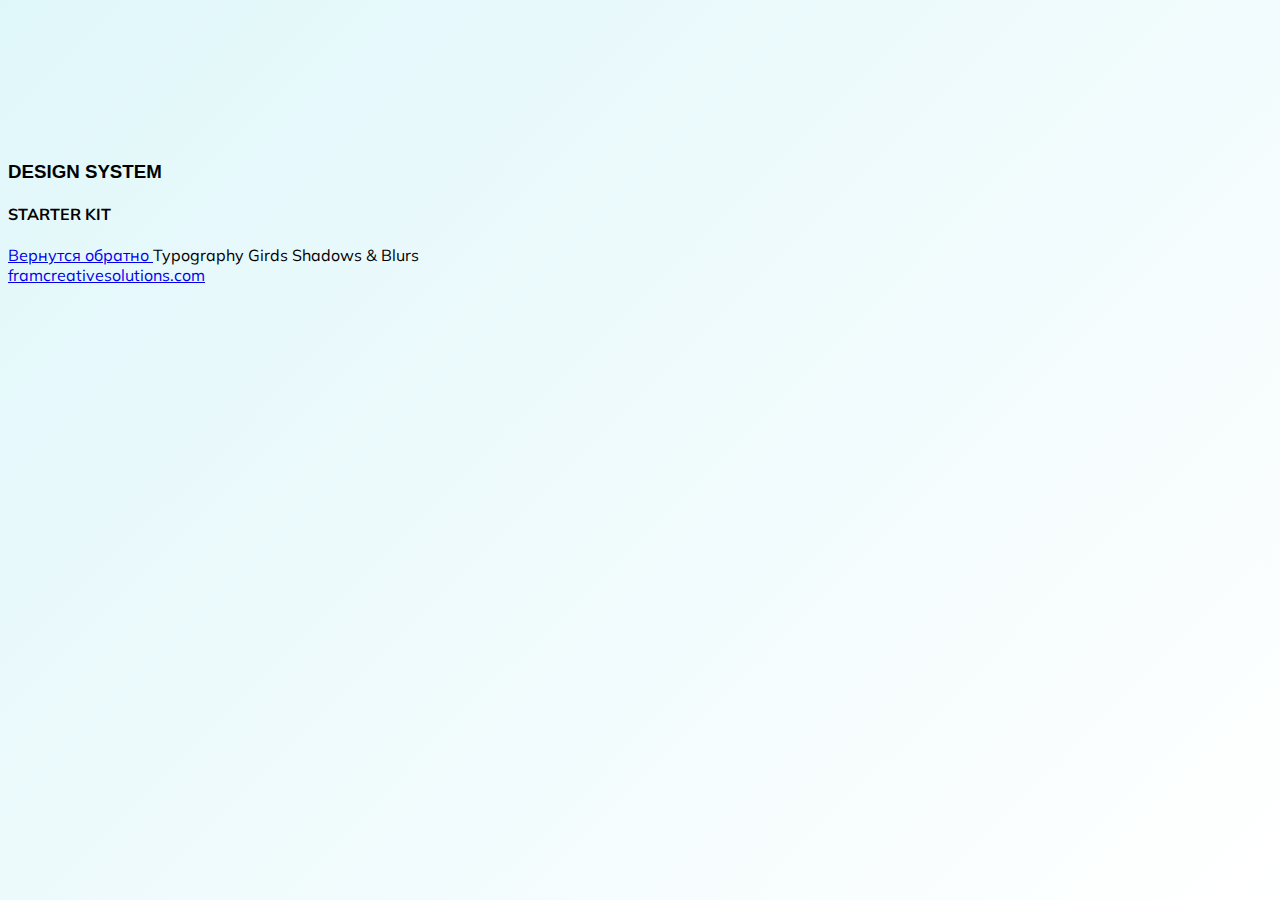
==== index2.html @ 98144997 "Add files via upload" ====
<html lang="en">
 <head>
  <meta charset="utf-8"/>
  <meta content="width=device-width, initial-scale=1.0" name="viewport"/>
  <title>
   FRAM Design System
  </title>
  <script src="https://cdn.tailwindcss.com">
  </script>
  <link href="https://cdnjs.cloudflare.com/ajax/libs/font-awesome/5.15.3/css/all.min.css" rel="stylesheet"/>
  <link href="https://fonts.googleapis.com/css2?family=Hanson&amp;family=Mulish:wght@300;400;700&amp;display=swap" rel="stylesheet"/>
  <style>
   body {
            font-family: 'Mulish', sans-serif;
            background: linear-gradient(135deg, #e0f7fa, #ffffff);
        }
  </style>
 </head>
 <body class="flex items-center justify-center min-h-screen">
  <div class="text-center px-4">
   <div class="flex justify-center items-center mb-4" style="transform: translateX(-280px);">
    <img alt="Sailboat Icon" class="w-32 h-32" src="http://png.pngtree.com/png-clipart/20220124/original/pngtree-sailboat-icon-picture-png-image_7179746.png"/>
    <div class="ml-4 text-left">
     <h1 class="text-4xl font-bold text-gray-900">
      FRAM
     </h1>
     <h2 class="text-xl text-gray-700">
      DESIGN SYSTEM
     </h2>
    </div>
   </div>
   <div class="mt-6">
    <h3 class="text-7xl font-bold text-gray-900 tracking-widest mx-2" style="width: calc(100vw - 20px); font-family: 'Hanson', sans-serif;">
     DESIGN SYSTEM
    </h3>
    <h4 class="text-5xl text-gray-700 mt-2" style="font-family: 'Mulish', sans-serif;">
     STARTER KIT
    </h4>
   </div>
   <div class="flex justify-center flex-wrap space-x-4 mt-6">
    <a href="index.html" class="px-4 py-2 bg-green-100 text-green-700 rounded-full" style="font-family: 'Mulish', sans-serif;">
     Вернутся обратно
    </a>
    <span class="px-4 py-2 bg-green-100 text-green-700 rounded-full" style="font-family: 'Mulish', sans-serif;">
     Typography
    </span>
    <span class="px-4 py-2 bg-green-100 text-green-700 rounded-full" style="font-family: 'Mulish', sans-serif;">
     Girds
    </span>
    <span class="px-4 py-2 bg-green-100 text-green-700 rounded-full" style="font-family: 'Mulish', sans-serif;">
     Shadows &amp; Blurs
    </span>
   </div>
   <div class="mt-6">
    <a class="text-blue-600" href="http://framcreativesolutions.com" style="font-family: 'Mulish', sans-serif;">
     framcreativesolutions.com
    </a>
   </div>
  </div>
 </body>
</html>
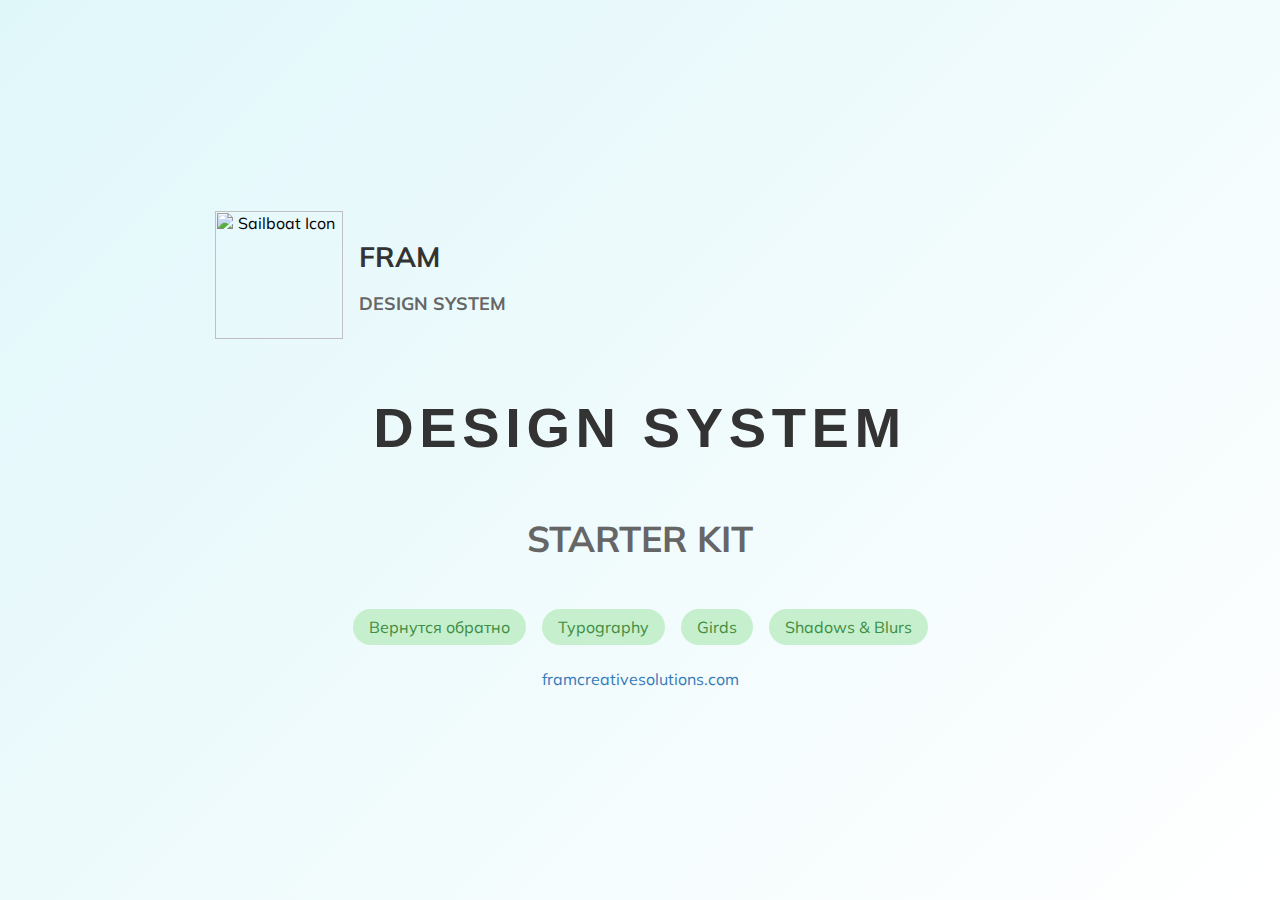
==== commit 907c245e: "Add files via upload" ====
--- a/index2.html
+++ b/index2.html
@@ -1,61 +1,116 @@
 <html lang="en">
- <head>
-  <meta charset="utf-8"/>
-  <meta content="width=device-width, initial-scale=1.0" name="viewport"/>
-  <title>
-   FRAM Design System
-  </title>
-  <script src="https://cdn.tailwindcss.com">
-  </script>
-  <link href="https://cdnjs.cloudflare.com/ajax/libs/font-awesome/5.15.3/css/all.min.css" rel="stylesheet"/>
-  <link href="https://fonts.googleapis.com/css2?family=Hanson&amp;family=Mulish:wght@300;400;700&amp;display=swap" rel="stylesheet"/>
-  <style>
-   body {
+<head>
+    <meta charset="utf-8"/>
+    <meta content="width=device-width, initial-scale=1.0" name="viewport"/>
+    <title>FRAM Design System</title>
+    <link href="https://cdnjs.cloudflare.com/ajax/libs/font-awesome/5.15.3/css/all.min.css" rel="stylesheet"/>
+    <link href="https://fonts.googleapis.com/css2?family=Hanson&amp;family=Mulish:wght@300;400;700&amp;display=swap" rel="stylesheet"/>
+    <style>
+        body {
             font-family: 'Mulish', sans-serif;
             background: linear-gradient(135deg, #e0f7fa, #ffffff);
+            display: flex;
+            justify-content: center;
+            align-items: center;
+            min-height: 100vh;
+            margin: 0;
         }
-  </style>
- </head>
- <body class="flex items-center justify-center min-h-screen">
-  <div class="text-center px-4">
-   <div class="flex justify-center items-center mb-4" style="transform: translateX(-280px);">
-    <img alt="Sailboat Icon" class="w-32 h-32" src="http://png.pngtree.com/png-clipart/20220124/original/pngtree-sailboat-icon-picture-png-image_7179746.png"/>
-    <div class="ml-4 text-left">
-     <h1 class="text-4xl font-bold text-gray-900">
-      FRAM
-     </h1>
-     <h2 class="text-xl text-gray-700">
-      DESIGN SYSTEM
-     </h2>
+        
+        .container {
+            text-align: center;
+            padding: 0 16px;
+        }
+        
+        .logo-container {
+            display: flex;
+            justify-content: center;
+            align-items: center;
+            margin-bottom: 16px;
+            transform: translateX(-280px);
+        }
+        
+        .logo {
+            width: 128px;
+            height: 128px;
+        }
+        
+        .logo-text {
+            margin-left: 16px;
+            text-align: left;
+        }
+        
+        .title {
+            font-size: 28px;
+            font-weight: bold;
+            color: #333;
+        }
+        
+        .subtitle {
+            font-size: 18px;
+            color: #666;
+        }
+        
+        .main-title {
+            font-size: 56px;
+            font-weight: bold;
+            color: #333;
+            letter-spacing: 0.1em;
+            font-family: 'Hanson', sans-serif;
+            width: calc(100vw - 20px);
+        }
+        
+        .main-subtitle {
+            font-size: 36px;
+            color: #666;
+            font-family: 'Mulish', sans-serif;
+        }
+        
+        .button {
+            padding: 8px 16px;
+            background-color: #c6efce;
+            color: #3e8e41;
+            border-radius: 50px;
+            font-family: 'Mulish', sans-serif;
+            text-decoration: none;
+        }
+        
+        .button:hover {
+            background-color: #a9d8b9;
+        }
+        
+        .link {
+            color: #337ab7;
+            font-family: 'Mulish', sans-serif;
+            text-decoration: none;
+        }
+        
+        .link:hover {
+            color: #23527c;
+        }
+    </style>
+</head>
+<body>
+    <div class="container">
+        <div class="logo-container">
+            <img class="logo" alt="Sailboat Icon" src="http://png.pngtree.com/png-clipart/20220124/original/pngtree-sailboat-icon-picture-png-image_7179746.png"/>
+            <div class="logo-text">
+                <h1 class="title">FRAM</h1>
+                <h2 class="subtitle">DESIGN SYSTEM</h2>
+            </div>
+        </div>
+        <div>
+            <h3 class="main-title">DESIGN SYSTEM</h3>
+            <h4 class="main-subtitle">STARTER KIT</h4>
+        </div>
+        <div style="display: flex; justify-content: center; flex-wrap: wrap; gap: 16px; margin-top: 24px;">
+            <a class="button" href="index.html">Вернутся обратно</a>
+            <span class="button">Typography</span>
+            <span class="button">Girds</span>
+            <span class="button">Shadows &amp; Blurs</span>
+        </div>
+        <div style="margin-top: 24px;">
+            <a class="link" href="http://framcreativesolutions.com">framcreativesolutions.com</a>
+        </div>
     </div>
-   </div>
-   <div class="mt-6">
-    <h3 class="text-7xl font-bold text-gray-900 tracking-widest mx-2" style="width: calc(100vw - 20px); font-family: 'Hanson', sans-serif;">
-     DESIGN SYSTEM
-    </h3>
-    <h4 class="text-5xl text-gray-700 mt-2" style="font-family: 'Mulish', sans-serif;">
-     STARTER KIT
-    </h4>
-   </div>
-   <div class="flex justify-center flex-wrap space-x-4 mt-6">
-    <a href="index.html" class="px-4 py-2 bg-green-100 text-green-700 rounded-full" style="font-family: 'Mulish', sans-serif;">
-     Вернутся обратно
-    </a>
-    <span class="px-4 py-2 bg-green-100 text-green-700 rounded-full" style="font-family: 'Mulish', sans-serif;">
-     Typography
-    </span>
-    <span class="px-4 py-2 bg-green-100 text-green-700 rounded-full" style="font-family: 'Mulish', sans-serif;">
-     Girds
-    </span>
-    <span class="px-4 py-2 bg-green-100 text-green-700 rounded-full" style="font-family: 'Mulish', sans-serif;">
-     Shadows &amp; Blurs
-    </span>
-   </div>
-   <div class="mt-6">
-    <a class="text-blue-600" href="http://framcreativesolutions.com" style="font-family: 'Mulish', sans-serif;">
-     framcreativesolutions.com
-    </a>
-   </div>
-  </div>
- </body>
+</body>
 </html>